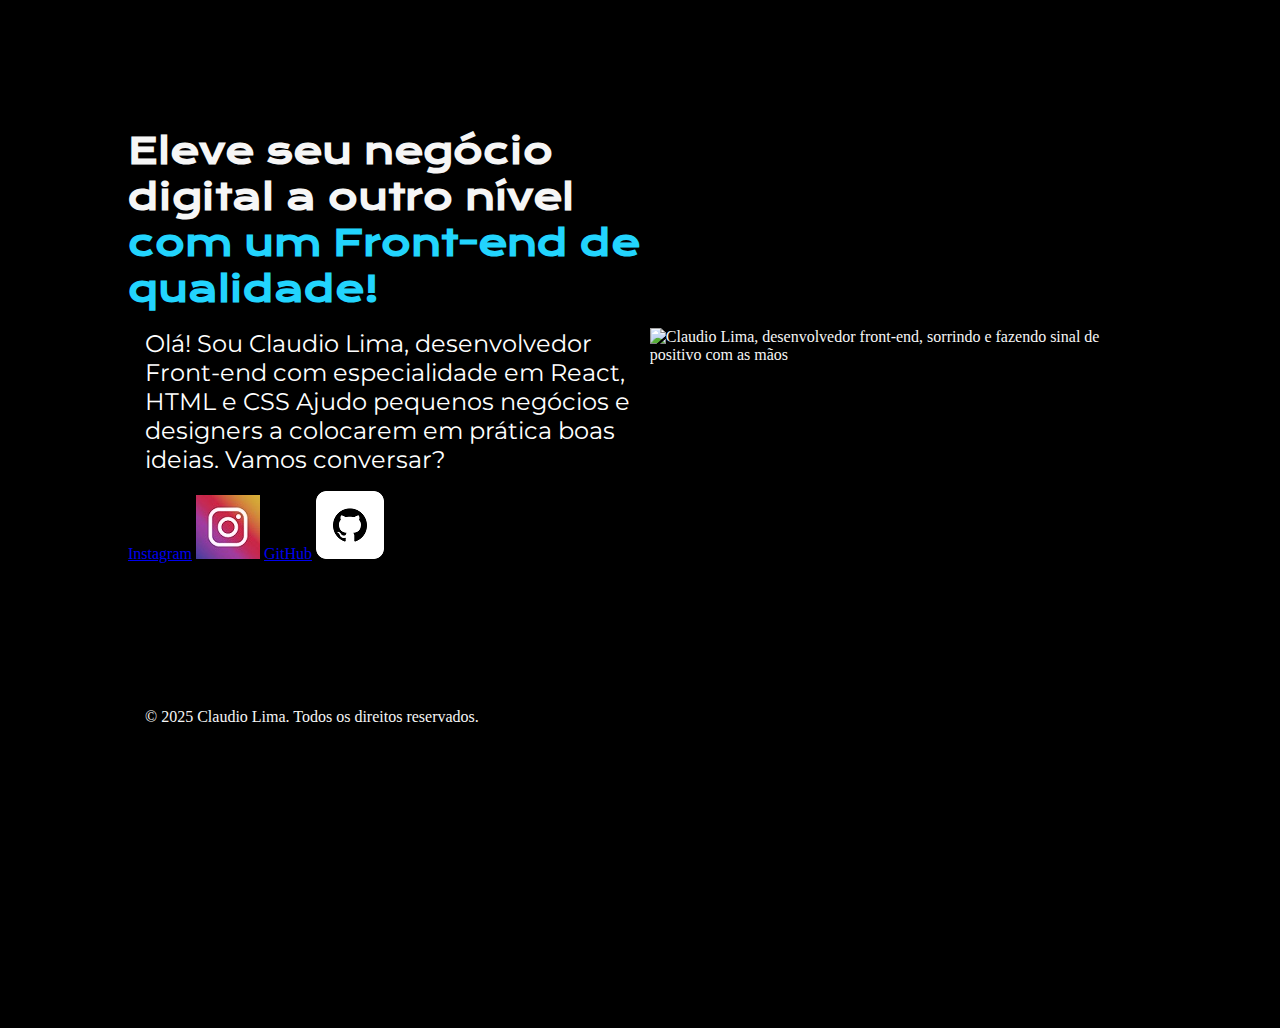
==== index.html @ 61e0944d "Estilização e ajustes dimensoes" ====
<!DOCTYPE html>
<html lang="pt-br">
<head>
    <meta charset="UTF-8"> 
    <meta http-equiv="X-UA-Compatible" content="IE=edge">
    <meta name="viewport" content="width=device-width, initial-scale=1.0">
    <title>Portifolio</title>
    <link rel="stylesheet" href="style.css">
</head>
<body>
    <header></header>
    <main class="apresentacao">
        <section class="apresentacao__conteudo">
            <h1 class="apresentacao__conteudo__titulo">
                Eleve seu negócio digital a outro nível 
                <strong class="titulo-destaque">com um Front-end de qualidade!
                </strong></h1>
                <p class="Apresentacao-habilidades">Olá! Sou Claudio Lima, desenvolvedor Front-end com especialidade em React, HTML e CSS 
                    Ajudo pequenos negócios e designers a colocarem em prática boas ideias. Vamos conversar?</p>
                <a href="https://www.instagram.com/claudio_fileoriginal/">Instagram</a>
                <img src="icone instagram.jpg" alt="Ícone do Instagram">
                <a href="https://github.com/Claudiolima436">GitHub</a>
                <img src="icone github.png" alt="Ícone do GitHub">
                </section>
                <img src="claudinho.jpg" alt="Claudio Lima, desenvolvedor front-end, sorrindo e fazendo sinal de positivo com as mãos">

            <div class="responsivo-container">
                
        
              </div>
    </main>
    <footer class="rodape">
    
        <p>&copy; 2025 Claudio Lima. Todos os direitos reservados.</p>
    </footer>
</body>
</html>
---- style.css ----
@import url('https://fonts.googleapis.com/css2?family=Krona+One&family=Montserrat:ital,wght@0,100..900;1,100..900&display=swap');

*{

    margin: 0;
    padding: 0;
}

body{
    height: 100vh;
    box-sizing: border-box;
    background-color: #000000;
    color: #F6F6F6;
}

.titulo-destaque{
    color: #22D4FD;
}
.Apresentacao-habilidades{ color:white;

}

p {
    margin: 10px;
    border: 2px solid black;
    padding: 5px;
}
.apresentacao{
    margin: 10%;
    display: flex;
    align-items: center;justify-content: space-between;
}

.apresentacao__conteudo {
    width: 615px;
}

.apresentacao__conteudo__titulo {
    font-size: 36px; font-family: "Krona One", serif;
}

.Apresentacao-habilidades {
    font-size: 24px; 
    font-family:"Montserrat", serif;
}

.rodape {
    margin: 10%;
    display: flex;
    align-items: auto;justify-content: space-between;
}

.responsivo-container {
    display: flex;
    flex-direction: row;
    flex-wrap: wrap;
  }
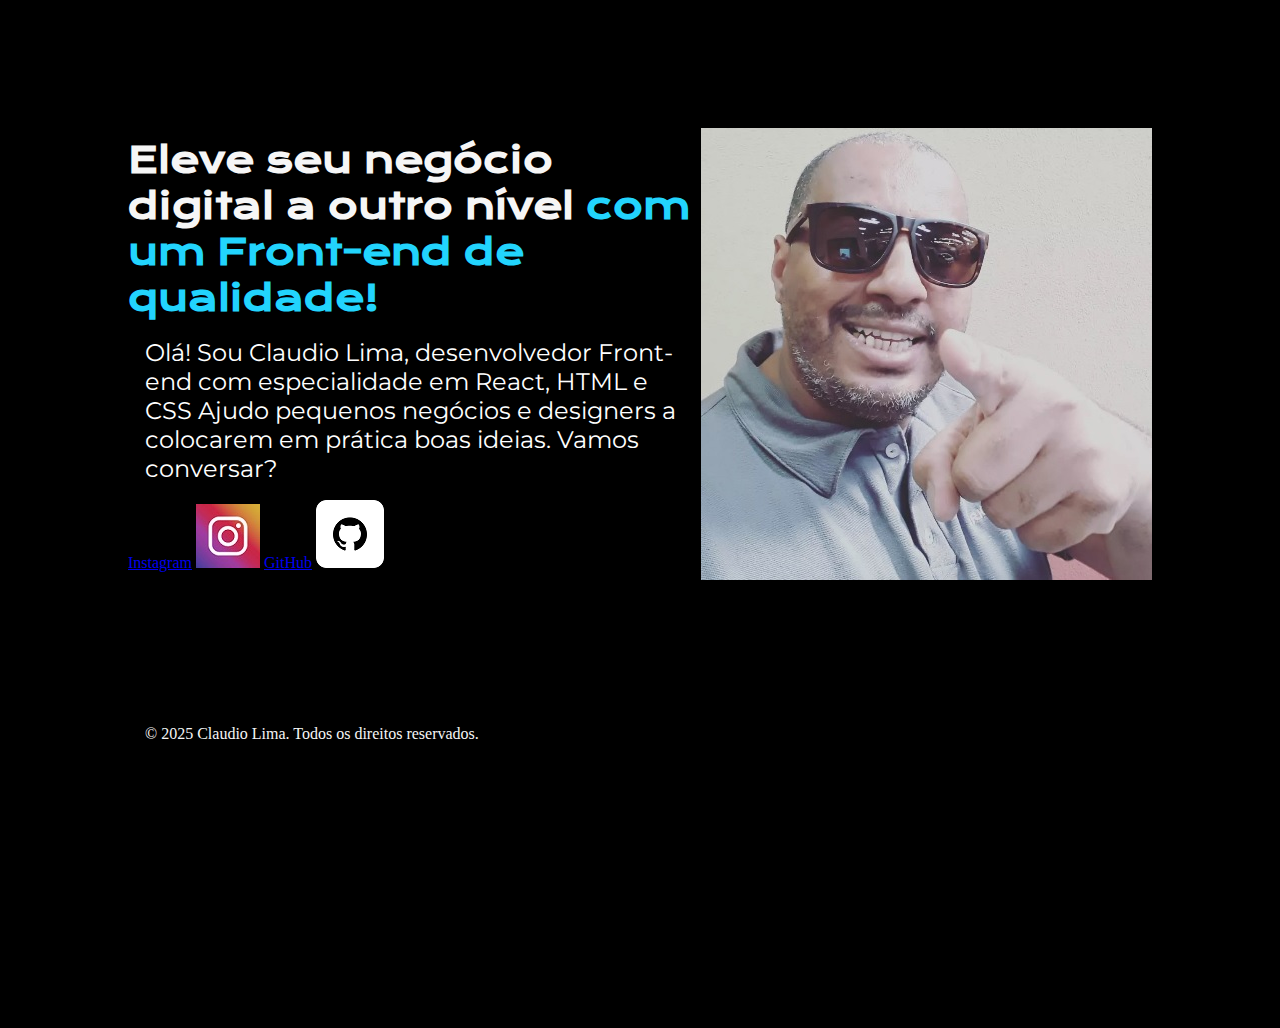
==== commit 5b4ba228: "Ajustando nome imagem" ====
--- a/index.html
+++ b/index.html
@@ -22,7 +22,7 @@
                 <a href="https://github.com/Claudiolima436">GitHub</a>
                 <img src="icone github.png" alt="Ícone do GitHub">
                 </section>
-                <img src="claudinho.jpg" alt="Claudio Lima, desenvolvedor front-end, sorrindo e fazendo sinal de positivo com as mãos">
+                <img src="Claudinho.jpg" alt="Claudio Lima, desenvolvedor front-end, sorrindo e fazendo sinal de positivo com as mãos">
 
             <div class="responsivo-container">
                 
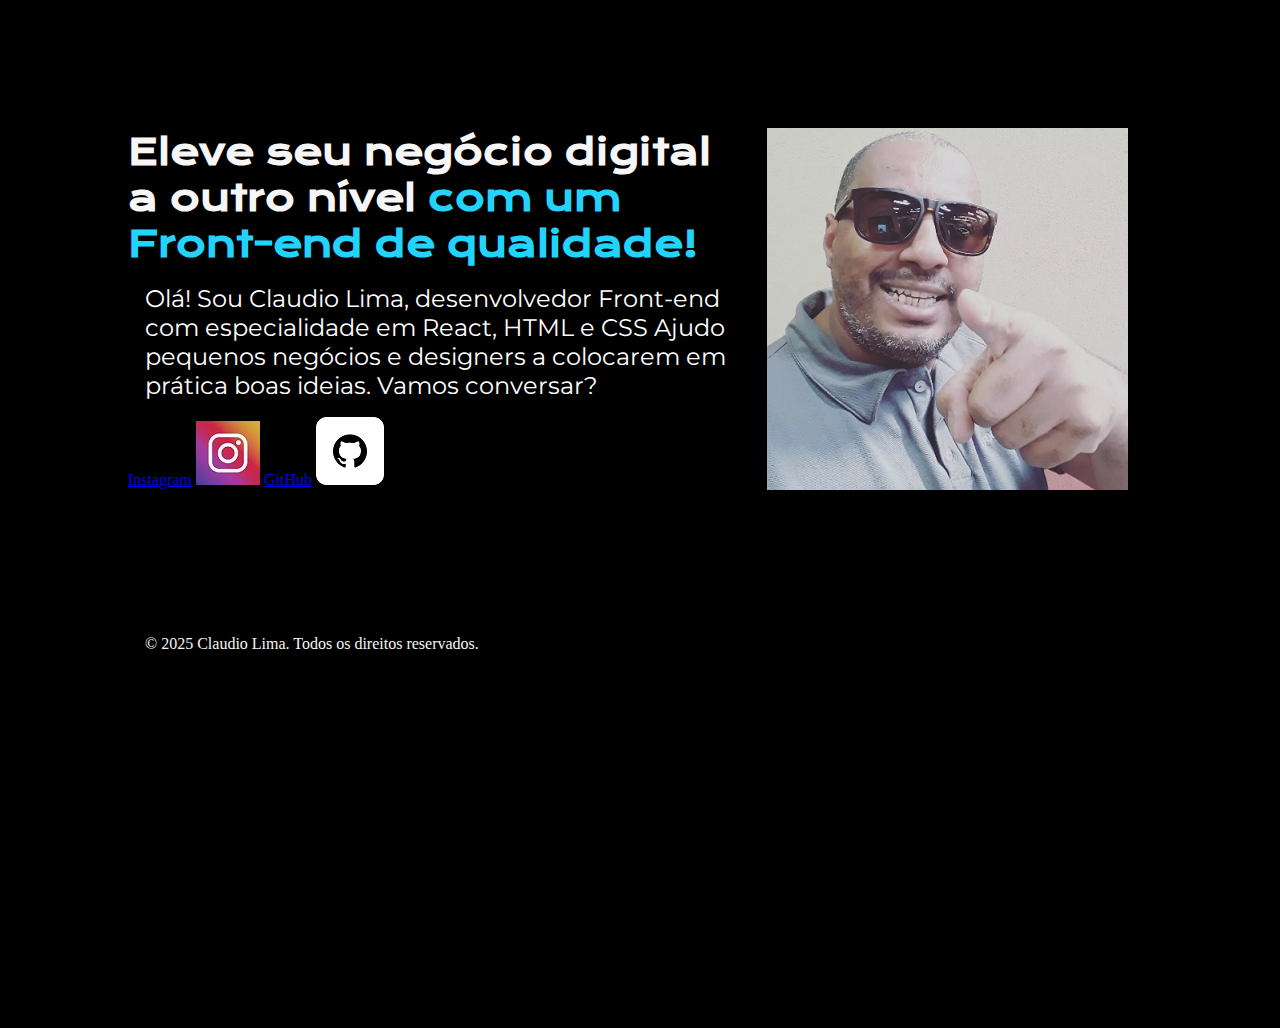
==== commit 400b56da: "entrada da imagem alterada" ====
--- a/index.html
+++ b/index.html
@@ -22,7 +22,7 @@
                 <a href="https://github.com/Claudiolima436">GitHub</a>
                 <img src="icone github.png" alt="Ícone do GitHub">
                 </section>
-                <img src="Claudinho.jpg" alt="Claudio Lima, desenvolvedor front-end, sorrindo e fazendo sinal de positivo com as mãos">
+                <img src="claudio_lima.png" alt="Claudio Lima, desenvolvedor front-end, sorrindo e fazendo sinal de positivo com as mãos">
 
             <div class="responsivo-container">
                 
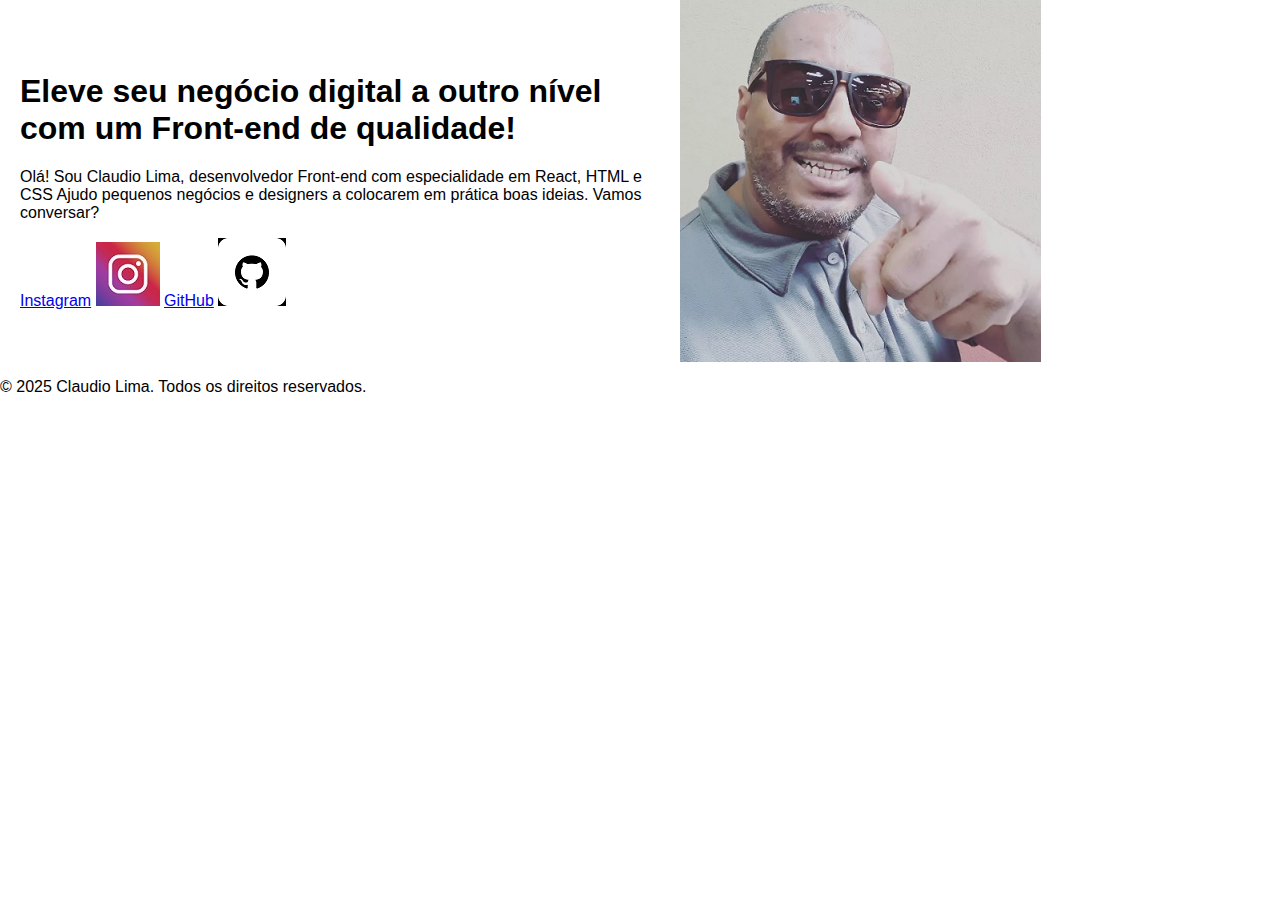
==== commit 1b2bd49d: "ajustando responsivel" ====
--- a/index.html
+++ b/index.html
@@ -34,4 +34,4 @@
         <p>&copy; 2025 Claudio Lima. Todos os direitos reservados.</p>
     </footer>
 </body>
-</html>+</html>
--- a/style.css
+++ b/style.css
@@ -1,57 +1,36 @@
-@import url('https://fonts.googleapis.com/css2?family=Krona+One&family=Montserrat:ital,wght@0,100..900;1,100..900&display=swap');
-
-*{
-
+/* Estilos gerais */
+body {
+    font-family: Arial, sans-serif;
     margin: 0;
     padding: 0;
 }
 
-body{
-    height: 100vh;
-    box-sizing: border-box;
-    background-color: #000000;
-    color: #F6F6F6;
+.apresentacao__conteudo {
+    padding: 20px;
 }
 
-.titulo-destaque{
-    color: #22D4FD;
-}
-.Apresentacao-habilidades{ color:white;
-
+/* Flexbox para layout responsivo */
+.apresentacao {
+    display: flex;
+    flex-direction: column;
+    align-items: center;
+    text-align: center;
 }
 
-p {
-    margin: 10px;
-    border: 2px solid black;
-    padding: 5px;
-}
-.apresentacao{
-    margin: 10%;
-    display: flex;
-    align-items: center;justify-content: space-between;
+/* Imagens responsivas */
+img {
+    max-width: 100%;
+    height: auto;
 }
 
-.apresentacao__conteudo {
-    width: 615px;
+/* Media Queries para dispositivos móveis */
+@media (min-width: 600px) {
+    .apresentacao {
+        flex-direction: row;
+        text-align: left;
+    }
+
+    .apresentacao__conteudo {
+        max-width: 50%;
+    }
 }
-
-.apresentacao__conteudo__titulo {
-    font-size: 36px; font-family: "Krona One", serif;
-}
-
-.Apresentacao-habilidades {
-    font-size: 24px; 
-    font-family:"Montserrat", serif;
-}
-
-.rodape {
-    margin: 10%;
-    display: flex;
-    align-items: auto;justify-content: space-between;
-}
-
-.responsivo-container {
-    display: flex;
-    flex-direction: row;
-    flex-wrap: wrap;
-  }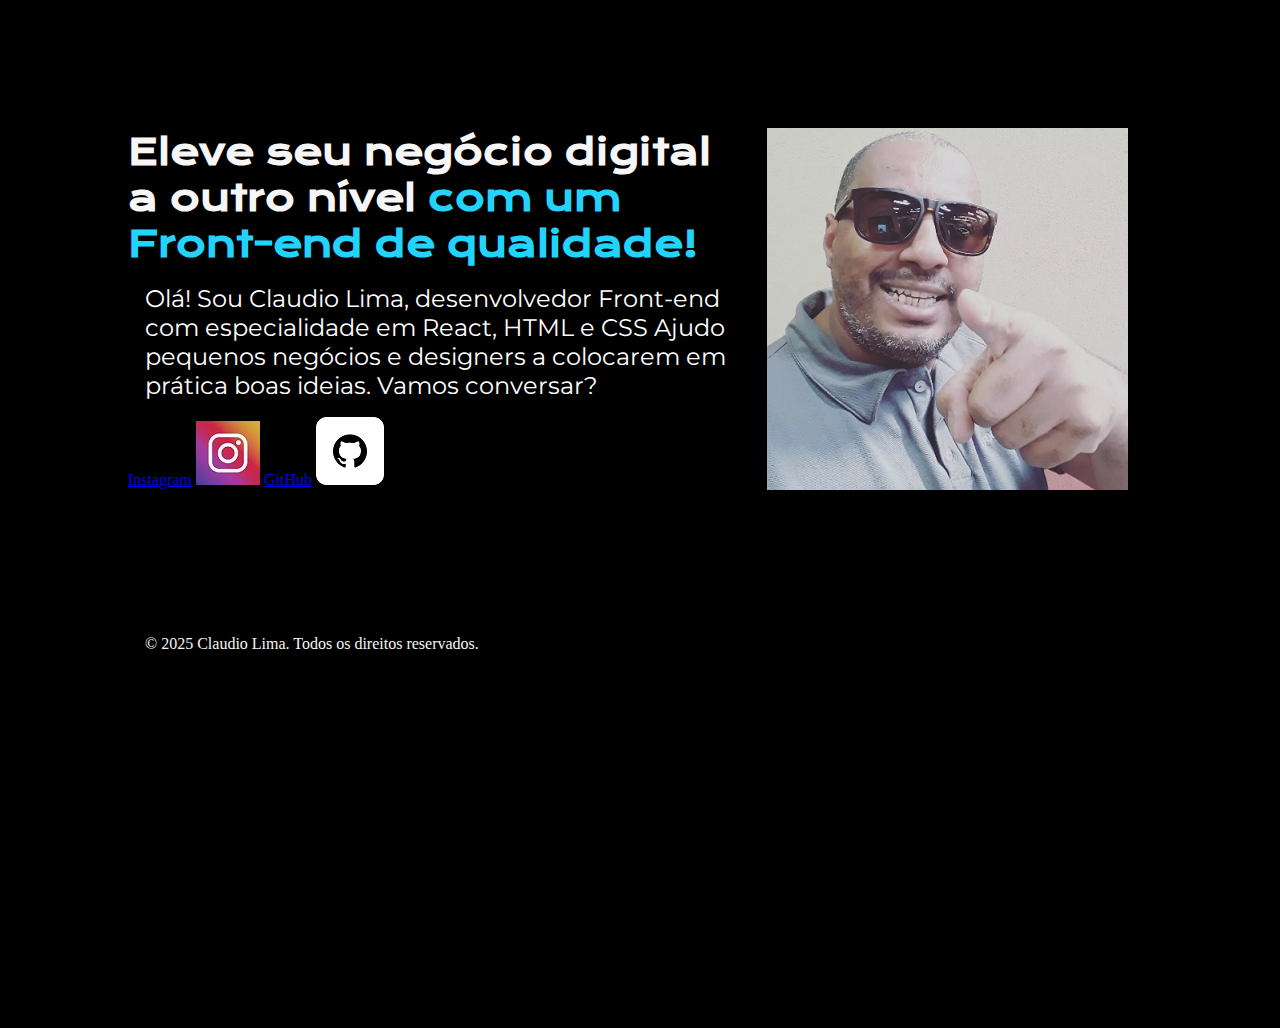
==== commit 8dc3d7fd: "Após verificar alterações, constatei que não obtve o resultado esperado, desfiz." ====
--- a/index.html
+++ b/index.html
@@ -34,4 +34,4 @@
         <p>&copy; 2025 Claudio Lima. Todos os direitos reservados.</p>
     </footer>
 </body>
-</html>
+</html>--- a/style.css
+++ b/style.css
@@ -1,36 +1,57 @@
-/* Estilos gerais */
-body {
-    font-family: Arial, sans-serif;
+@import url('https://fonts.googleapis.com/css2?family=Krona+One&family=Montserrat:ital,wght@0,100..900;1,100..900&display=swap');
+
+*{
+
     margin: 0;
     padding: 0;
 }
 
-.apresentacao__conteudo {
-    padding: 20px;
+body{
+    height: 100vh;
+    box-sizing: border-box;
+    background-color: #000000;
+    color: #F6F6F6;
 }
 
-/* Flexbox para layout responsivo */
-.apresentacao {
-    display: flex;
-    flex-direction: column;
-    align-items: center;
-    text-align: center;
+.titulo-destaque{
+    color: #22D4FD;
+}
+.Apresentacao-habilidades{ color:white;
+
 }
 
-/* Imagens responsivas */
-img {
-    max-width: 100%;
-    height: auto;
+p {
+    margin: 10px;
+    border: 2px solid black;
+    padding: 5px;
+}
+.apresentacao{
+    margin: 10%;
+    display: flex;
+    align-items: center;justify-content: space-between;
 }
 
-/* Media Queries para dispositivos móveis */
-@media (min-width: 600px) {
-    .apresentacao {
-        flex-direction: row;
-        text-align: left;
-    }
+.apresentacao__conteudo {
+    width: 615px;
+}
 
-    .apresentacao__conteudo {
-        max-width: 50%;
-    }
+.apresentacao__conteudo__titulo {
+    font-size: 36px; font-family: "Krona One", serif;
 }
+
+.Apresentacao-habilidades {
+    font-size: 24px; 
+    font-family:"Montserrat", serif;
+}
+
+.rodape {
+    margin: 10%;
+    display: flex;
+    align-items: auto;justify-content: space-between;
+}
+
+.responsivo-container {
+    display: flex;
+    flex-direction: row;
+    flex-wrap: wrap;
+  }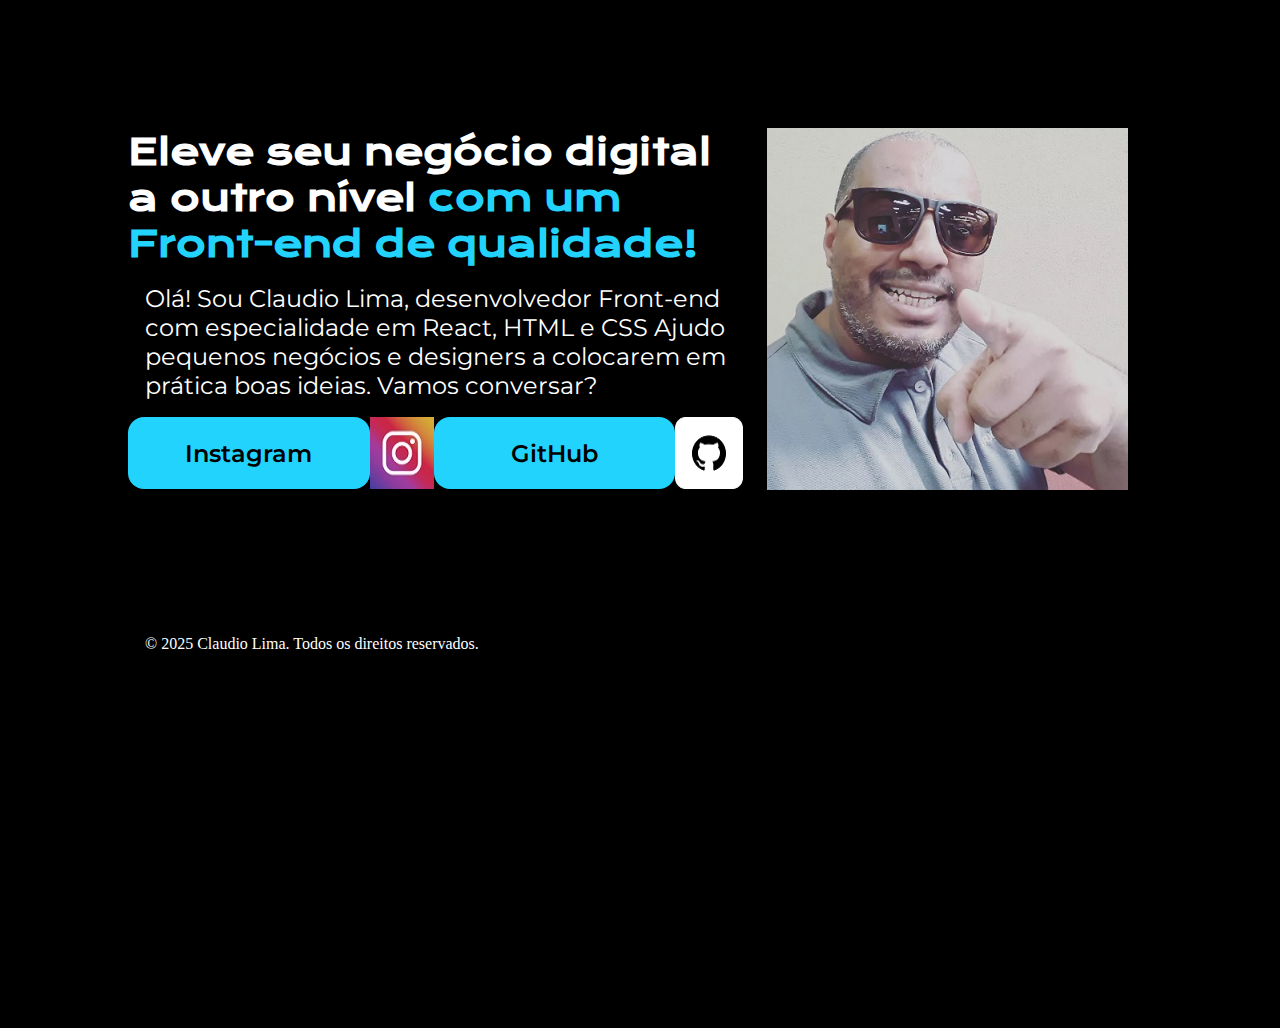
==== commit 92d068b4: "stilizando e modelando botoes link" ====
--- a/index.html
+++ b/index.html
@@ -17,10 +17,13 @@
                 </strong></h1>
                 <p class="Apresentacao-habilidades">Olá! Sou Claudio Lima, desenvolvedor Front-end com especialidade em React, HTML e CSS 
                     Ajudo pequenos negócios e designers a colocarem em prática boas ideias. Vamos conversar?</p>
-                <a href="https://www.instagram.com/claudio_fileoriginal/">Instagram</a>
-                <img src="icone instagram.jpg" alt="Ícone do Instagram">
-                <a href="https://github.com/Claudiolima436">GitHub</a>
-                <img src="icone github.png" alt="Ícone do GitHub">
+
+                <div class="apresentacao__links">
+                    <a class="apresentacao__links__link" href="https://www.instagram.com/claudio_fileoriginal/">Instagram</a>
+                    <img src="icone instagram.jpg" alt="Ícone do Instagram">
+                    <a class="apresentacao__links__link" href="https://github.com/Claudiolima436">GitHub</a>
+                    <img src="icone github.png" alt="Ícone do GitHub">
+                </div>
                 </section>
                 <img src="claudio_lima.png" alt="Claudio Lima, desenvolvedor front-end, sorrindo e fazendo sinal de positivo com as mãos">
 
--- a/style.css
+++ b/style.css
@@ -9,8 +9,8 @@
 body{
     height: 100vh;
     box-sizing: border-box;
-    background-color: #000000;
-    color: #F6F6F6;
+    background-color:black;
+    color: white;
 }
 
 .titulo-destaque{
@@ -44,6 +44,24 @@
     font-family:"Montserrat", serif;
 }
 
+.apresentacao__links {
+    display: flex; 
+    justify-content: space-between;
+}
+
+.apresentacao__links__link{
+    background-color: #22D4FD;
+    width: 280px;
+    text-align: center;
+    border-radius: 16px;
+    font-size: 24px;
+    font-weight: 600;
+    padding: 21.5px 0;
+    text-decoration: none;
+    color: #000000;
+    font-family:"Montserrat", serif;
+}
+
 .rodape {
     margin: 10%;
     display: flex;
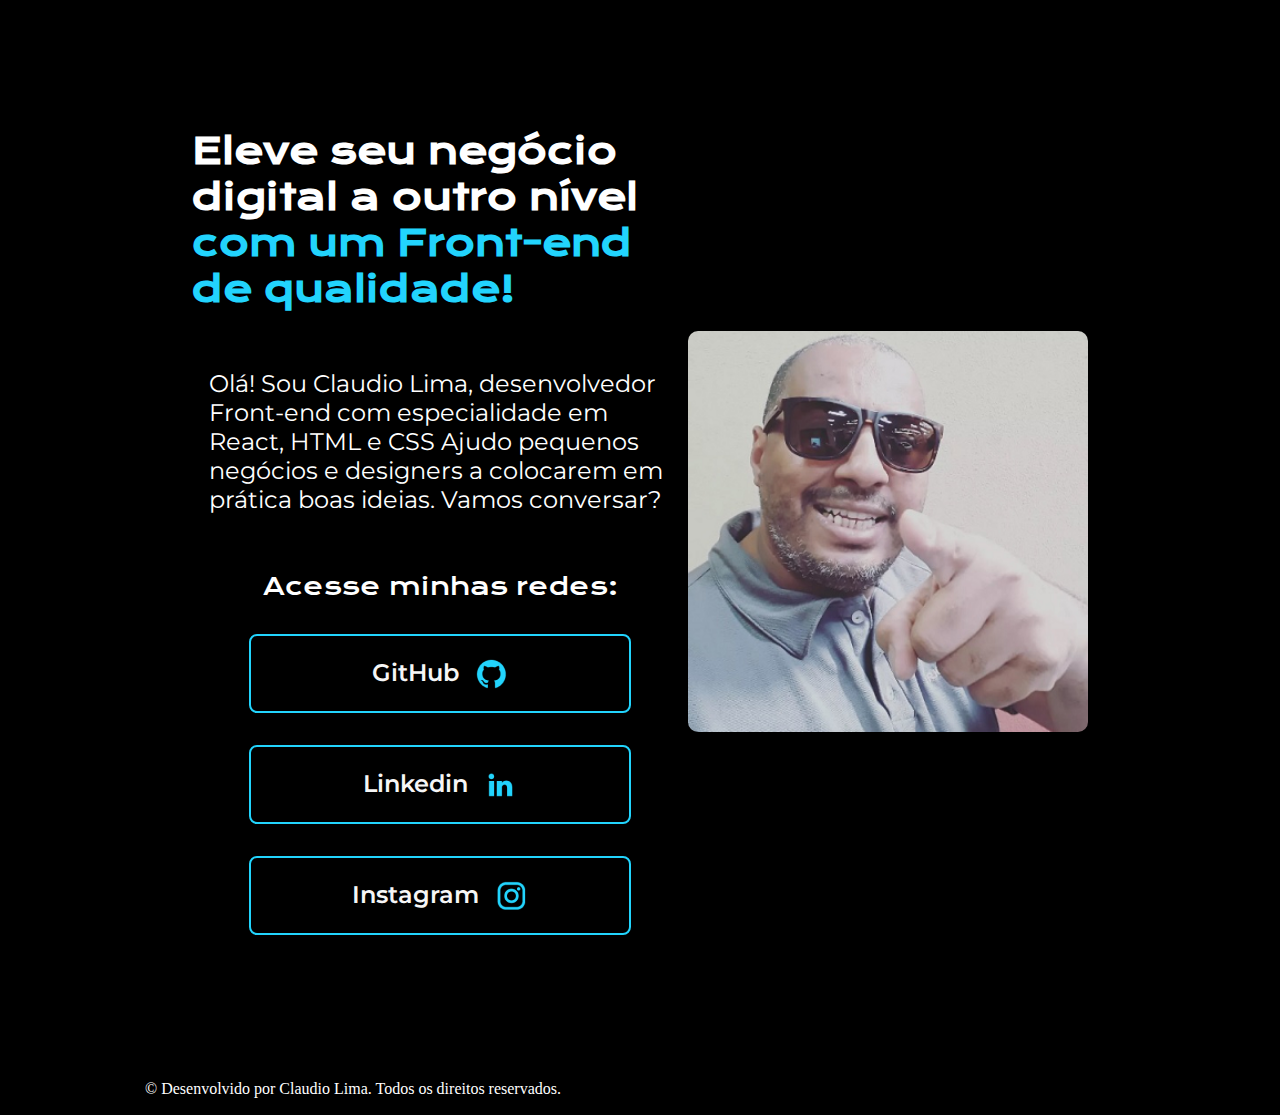
==== commit f1781dd5: "Aplicação de melhorias passadas no curso" ====
--- a/index.html
+++ b/index.html
@@ -19,13 +19,21 @@
                     Ajudo pequenos negócios e designers a colocarem em prática boas ideias. Vamos conversar?</p>
 
                 <div class="apresentacao__links">
-                    <a class="apresentacao__links__link" href="https://www.instagram.com/claudio_fileoriginal/">Instagram</a>
-                    <img src="icone instagram.jpg" alt="Ícone do Instagram">
-                    <a class="apresentacao__links__link" href="https://github.com/Claudiolima436">GitHub</a>
-                    <img src="icone github.png" alt="Ícone do GitHub">
+                    <h2 class="apresentacao_links_subtitulo">Acesse minhas redes:</h2>
+                    <a class="apresentacao__links__link" href="https://github.com/Claudiolima436">GitHub
+                        <img src="./assets/github.png" alt="Icone do github">
+                    </a>                    
+                    <a class="apresentacao__links__link" href="https://www.linkedin.com/in/claudio-lima-silva/">Linkedin
+                        <img src="./assets/linkedin.png" alt="Icone do linkedin">
+                    </a>
+                    <a class="apresentacao__links__link" href="https://www.instagram.com/claudio_fileoriginal/">Instagram
+                        <img src="./assets/instagram.png">
+                    </a>
+                    
                 </div>
                 </section>
-                <img src="claudio_lima.png" alt="Claudio Lima, desenvolvedor front-end, sorrindo e fazendo sinal de positivo com as mãos">
+                <img src="./assets/claudio_lima.png" alt="Claudio Lima, desenvolvedor front-end, sorrindo e fazendo sinal de positivo com as mãos" class="imagem-exclusiva">
+
 
             <div class="responsivo-container">
                 
@@ -34,7 +42,7 @@
     </main>
     <footer class="rodape">
     
-        <p>&copy; 2025 Claudio Lima. Todos os direitos reservados.</p>
-    </footer>
+        <p>&copy; Desenvolvido por Claudio Lima. Todos os direitos reservados.</p>
+    </footer> 
 </body>
 </html>--- a/style.css
+++ b/style.css
@@ -26,13 +26,16 @@
     padding: 5px;
 }
 .apresentacao{
-    margin: 10%;
+    margin: 10% 15%;
     display: flex;
     align-items: center;justify-content: space-between;
 }
 
 .apresentacao__conteudo {
     width: 615px;
+    display: flex;
+    flex-direction: column;
+    gap: 40px;
 }
 
 .apresentacao__conteudo__titulo {
@@ -46,21 +49,53 @@
 
 .apresentacao__links {
     display: flex; 
+    flex-direction: column;
     justify-content: space-between;
+    align-items: center;
+    gap: 32px;
+}
+
+.apresentacao_links_subtitulo {
+    font-family: 'Krona one', sans-serif;
+    font-weight: 400;
+    font-size: 24px;
 }
 
 .apresentacao__links__link{
-    background-color: #22D4FD;
-    width: 280px;
+    /* background-color: #22D4FD; */
+    display: flex;
+    justify-content: center;
+    gap: 16px;
+    border: 2px solid #22D4FD;
+    width: 378px;
     text-align: center;
-    border-radius: 16px;
+    border-radius: 8px;
     font-size: 24px;
     font-weight: 600;
     padding: 21.5px 0;
     text-decoration: none;
-    color: #000000;
+    color: #f6f6f6;
     font-family:"Montserrat", serif;
 }
+
+.apresentacao__links__link:hover {
+    background-color: #272727;
+}
+   
+.imagem-exclusiva {
+    width: 100%; /* Torna a imagem responsiva */
+    max-width: 400px; /* Define um tamanho máximo */
+    border-radius: 10px; /* Adiciona cantos arredondados */
+    box-shadow: 0 4px 10px rgba(0, 0, 0, 0.2); /* Adiciona sombra à imagem */
+    transition: transform 0.3s ease, box-shadow 0.3s ease; /* Suaviza a transição */
+}
+
+.imagem-exclusiva:hover {
+    transform: scale(1.05); /* Amplia levemente a imagem ao passar o mouse */
+    box-shadow: 0 8px 20px rgba(0, 0, 0, 0.4); /* Intensifica a sombra no hover */
+}
+
+
 
 .rodape {
     margin: 10%;
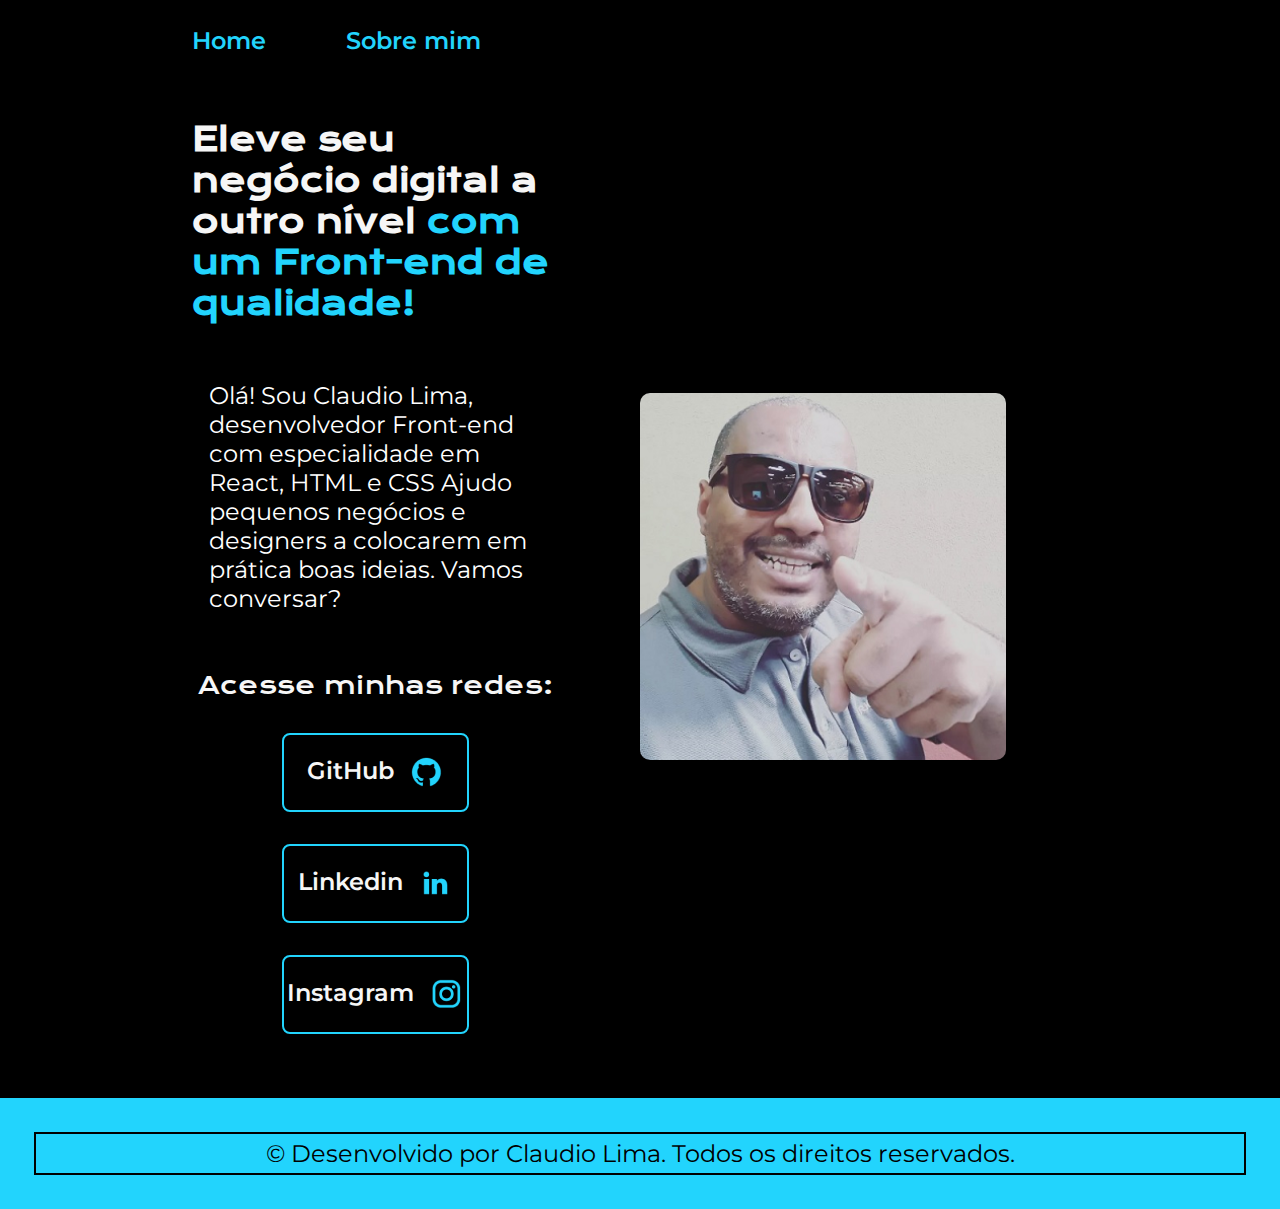
==== commit 04279d3b: "Atualizando e aplicando novos seletores e melhorias" ====
--- a/index.html
+++ b/index.html
@@ -5,17 +5,22 @@
     <meta http-equiv="X-UA-Compatible" content="IE=edge">
     <meta name="viewport" content="width=device-width, initial-scale=1.0">
     <title>Portifolio</title>
-    <link rel="stylesheet" href="style.css">
+    <link rel="stylesheet" href="./styles/style.css">
 </head>
 <body>
-    <header></header>
+    <header class="cabecalho">
+        <nav class="cabecalho_menu">
+            <a class="cabecalho_menu_link" href="index.html">Home</a>
+            <a class="cabecalho_menu_link" href="about.html">Sobre mim</a>
+        </nav>
+    </header>
     <main class="apresentacao">
         <section class="apresentacao__conteudo">
             <h1 class="apresentacao__conteudo__titulo">
                 Eleve seu negócio digital a outro nível 
                 <strong class="titulo-destaque">com um Front-end de qualidade!
                 </strong></h1>
-                <p class="Apresentacao-habilidades">Olá! Sou Claudio Lima, desenvolvedor Front-end com especialidade em React, HTML e CSS 
+                <p class="Apresentacao_habilidades">Olá! Sou Claudio Lima, desenvolvedor Front-end com especialidade em React, HTML e CSS 
                     Ajudo pequenos negócios e designers a colocarem em prática boas ideias. Vamos conversar?</p>
 
                 <div class="apresentacao__links">
@@ -35,7 +40,7 @@
                 <img src="./assets/claudio_lima.png" alt="Claudio Lima, desenvolvedor front-end, sorrindo e fazendo sinal de positivo com as mãos" class="imagem-exclusiva">
 
 
-            <div class="responsivo-container">
+            <div>
                 
         
               </div>
--- a/styles/style.css
+++ b/styles/style.css
@@ -0,0 +1,162 @@
+@import url('https://fonts.googleapis.com/css2?family=Krona+One&family=Montserrat:ital,wght@0,100..900;1,100..900&display=swap');
+:root{
+    --cor-primaria: #000;
+    --cor-secundaria: #f6f6f6;
+    --cor-terciaria: #22d4fd;
+    --cor-hover: #272727;
+
+    --fonte-primaria: "Krona One", serif;
+    --fonte-secundaria: "Montserrat", sans-serif;
+}
+
+*{
+
+    margin: 0;
+    padding: 0;
+}
+
+body{
+    /* height: 100vh; */
+    box-sizing: border-box;
+    background-color: var(--cor-primaria);
+    color: var(--cor-secundaria);
+}
+
+.cabecalho {
+    padding: 2% 0% 0% 15%;
+}
+
+.cabecalho_menu {
+    display: flex;
+    gap: 80px;
+}
+
+.cabecalho_menu_link {
+    font-family: var(--fonte-secundaria);
+    font-size: 1.5rem;
+    font-weight: 600;
+    color: var(--cor-terciaria);
+    text-decoration: none;
+}
+
+.Apresentacao_habilidades{ color:white;
+
+}
+
+p {
+    margin: 10px;
+    border: 2px solid black;
+    padding: 5px;
+}
+.apresentacao{
+    padding: 5% 15%;
+    display: flex;
+    align-items: center;
+    justify-content: space-between;
+    gap: 82px;
+}
+
+.apresentacao__conteudo {
+    width: 50%;
+    display: flex;
+    flex-direction: column;
+    gap: 40px;
+}
+
+.apresentacao__conteudo__titulo {
+    font-size: 2.00rem; 
+    font-family: var(--fonte-primaria);
+}
+
+.titulo-destaque{
+    color: var(--cor-terciaria);
+}
+
+.Apresentacao_habilidades {
+    font-size: 1.5rem; 
+    font-family:var(--fonte-secundaria);
+}
+
+.apresentacao__links {
+    display: flex; 
+    flex-direction: column;
+    justify-content: space-between;
+    align-items: center;
+    gap: 32px;
+}
+
+.apresentacao_links_subtitulo {
+    font-family: var(--fonte-primaria);
+    font-weight: 400;
+    font-size: 1.5rem;
+}
+
+.apresentacao__links__link{
+
+    display: flex;
+    justify-content: center;
+    gap: 16px;
+    border: 2px solid var(--cor-terciaria);
+    width: 50%;
+    text-align: center;
+    border-radius: 8px;
+    font-size: 1.5rem;
+    font-weight: 600;
+    padding: 21.5px 0;
+    text-decoration: none;
+    color: var(--cor-secundaria);
+    font-family:var(--fonte-secundaria);
+}
+
+.apresentacao__links__link:hover {
+    background-color: var(--cor-hover);
+}
+   
+.imagem-exclusiva {
+    width: 50%;
+    max-width: 400px; 
+    border-radius: 10px; 
+    box-shadow: 0 4px 10px rgba(0, 0, 0, 0.2);
+    transition: transform 0.3s ease, box-shadow 0.3s ease; }
+
+.imagem-exclusiva:hover {
+    transform: scale(1.05); 
+    box-shadow: 0 8px 20px rgba(0, 0, 0, 0.4);
+}
+
+
+
+.rodape {
+    padding: 24px;
+    color: var(--cor-primaria);
+    background-color: var(--cor-terciaria);
+    text-align: center;
+    font-family: var(--fonte-secundaria);
+    font-size: 1.5rem;
+    font-weight: 400;
+}
+
+.responsivo-container {
+    display: flex;
+    flex-direction: row;
+    flex-wrap: wrap;
+  }
+
+  @media(max-width: 1200px ) {
+    .cabecalho{
+        padding: 10%;
+    }
+
+    .cabecalho_menu{
+        justify-content: center;
+    }
+
+    .apresentacao{
+        flex-direction: column-reverse;
+        padding: 5%;
+    }
+
+    .apresentacao__conteudo {
+        width: auto;
+    }
+  }